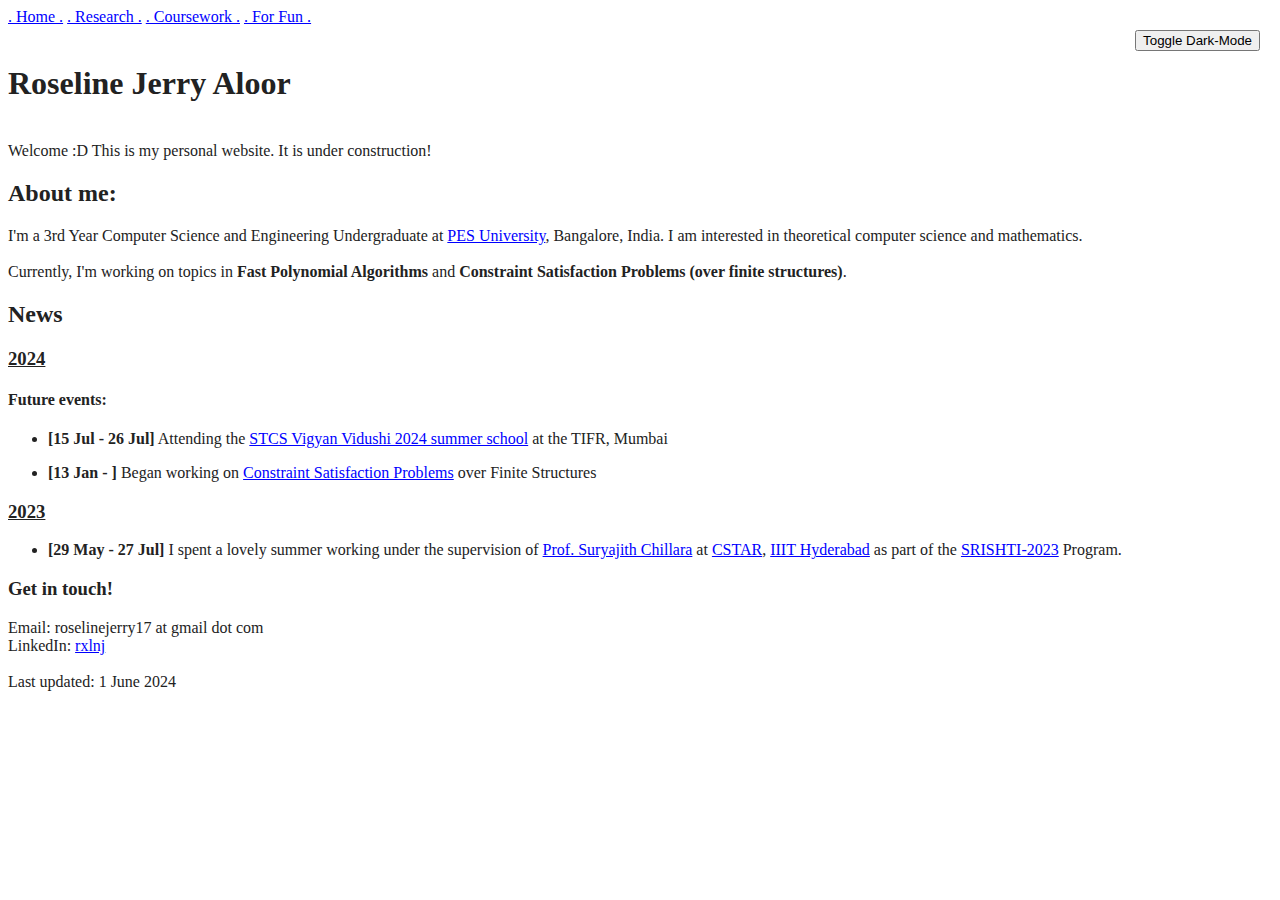
==== index.html @ f42f480f "Update index.html" ====
<!DOCTYPE html>
<html lang="en">
  <head>
    <meta charset="UTF-8">
    <meta name="viewport" content="width=device-width, initial-scale=1.0">
    <meta http-equiv="X-UA-Compatible" content="ie=edge">
    <title>Roseline Jerry Aloor</title>
    <link rel="icon" href="caticon.png" type="image/png" />
    <link rel="stylesheet" href="mystyle.css">
  </head>

  <body>
    <div id="navigation">
        <span class="navigation_items"><a href="index.html" class="nocolor">.  Home  .</a></span>
	      <span class="navigation_items"><a href="research.html" class="nocolor">.  Research  .</a></span>
        <span class="navigation_items"><a href="coursework.html" class="nocolor">.  Coursework  .</a></span>
	      <span class="navigation_items"><a href="fun.html" class="nocolor">.  For Fun  .</a></span>
        <!--<span class="navigation_items"><a href="resume.pdf" class="nocolor">.  Curriculum Vitae  .</a></span>-->
    </div>
    <main>
        <br><h1>Roseline Jerry Aloor</h1>  
    </main>
    <button class="btn-toggle">Toggle Dark-Mode</button>
    <script src="myscript.js"></script>
    <figure>
      <!--<img height="300" id="image" src="" onclick="randImg()" />-->
      <!--<figcaption>Click to get a different one!</figcaption>-->
    </figure>
    
    <div1>
      <br> Welcome :D This is my personal website. It is under construction!
    </div1>
    <div2>
      <h2> About me: </h2>
      I'm a 3rd Year Computer Science and Engineering Undergraduate at <a href = "https://pes.edu/">PES University</a>, Bangalore, India. I am interested in theoretical computer science and mathematics. 
      <br><br> Currently, I'm working on topics in <b>Fast Polynomial Algorithms</b> and <b>Constraint Satisfaction Problems (over finite structures)</b>.
    </div2>

    <div3>
      <h2> News </h2>
 	<h3> <b><u>2024</u></b> </h3>
	<h4>Future events:</h4>
	<ul>
		<li><b>[15 Jul - 26 Jul]</b> Attending the <a href = "https://www.tcs.tifr.res.in/~stcs-vv-24/">STCS Vigyan Vidushi 2024 summer school</a> at the TIFR, Mumbai</li>
	</ul>  
	<ul>
		<li><b>[13 Jan - ]</b> Began working on <a href = "https://en.wikipedia.org/wiki/Constraint_satisfaction_problem">Constraint Satisfaction Problems</a> over Finite Structures</li>
	</ul>
	<h3> <b><u>2023</u></b> </h3>	
	<ul>
		<li><b>[29 May - 27 Jul]</b> I spent a lovely summer working under the supervision of <a href = "https://suryajith.github.io/">Prof. Suryajith Chillara</a> at <a href = "https://cstar.iiit.ac.in/">CSTAR</a>, <a href = "https://www.iiit.ac.in/">IIIT Hyderabad</a> as part of the <a href = "https://ihub-data.ai/archives/events/shristi-23/">SRISHTI-2023</a> Program.</li>
	</ul>
		 
    </div3>


    
    <div4>
      <h3>Get in touch! </h3>
      Email: roselinejerry17 at gmail dot com 
      <br>LinkedIn: <a href = "https://www.linkedin.com/in/rxlnj/">rxlnj</a>
    </div4>
    <br><br> Last updated: 1 June 2024
  </body>
</html>
---- mystyle.css ----
/* mystyle.css */


body {
  --text-color: #222;
  --bkg-color: #fff;
  --link-color: #0000ff; /* Default link color */
  --visited-link-color: #800080; /* Default visited link color */
}
body.dark-theme {
  --text-color: #eee;
  --bkg-color: #121212;
  --link-color: #66c2ff; /* Brighter link color for dark mode */
  --visited-link-color: #b381ff; /* Brighter visited link color for dark mode */
}

@media (prefers-color-scheme: dark) {
  /* defaults to dark theme */
  body {
    --text-color: #eee;
    --bkg-color: #121212;
    --link-color: #66c2ff; /* Brighter link color for dark mode */
    --visited-link-color: #b381ff; /* Brighter visited link color for dark mode */
  }
  body.light-theme {
    --text-color: #222;
    --bkg-color: #fff;
    --link-color: #0000ff; /* Default link color */
    --visited-link-color: #800080; /* Default visited link color */
  }
}

/* * {
  font-family: Arial, Helvetica, sans-serif;
} */

body {
  background: var(--bkg-color);
}

*:not(button){
  color: var(--text-color);
}

a:link {
  color: var(--link-color); /* Set default link color */
}

a:visited {
  color: var(--visited-link-color); /* Set default visited link color */
}







body {
  position: relative;
}

.btn-toggle {
  position: fixed;
  top: 30px;
  right: 20px;
}
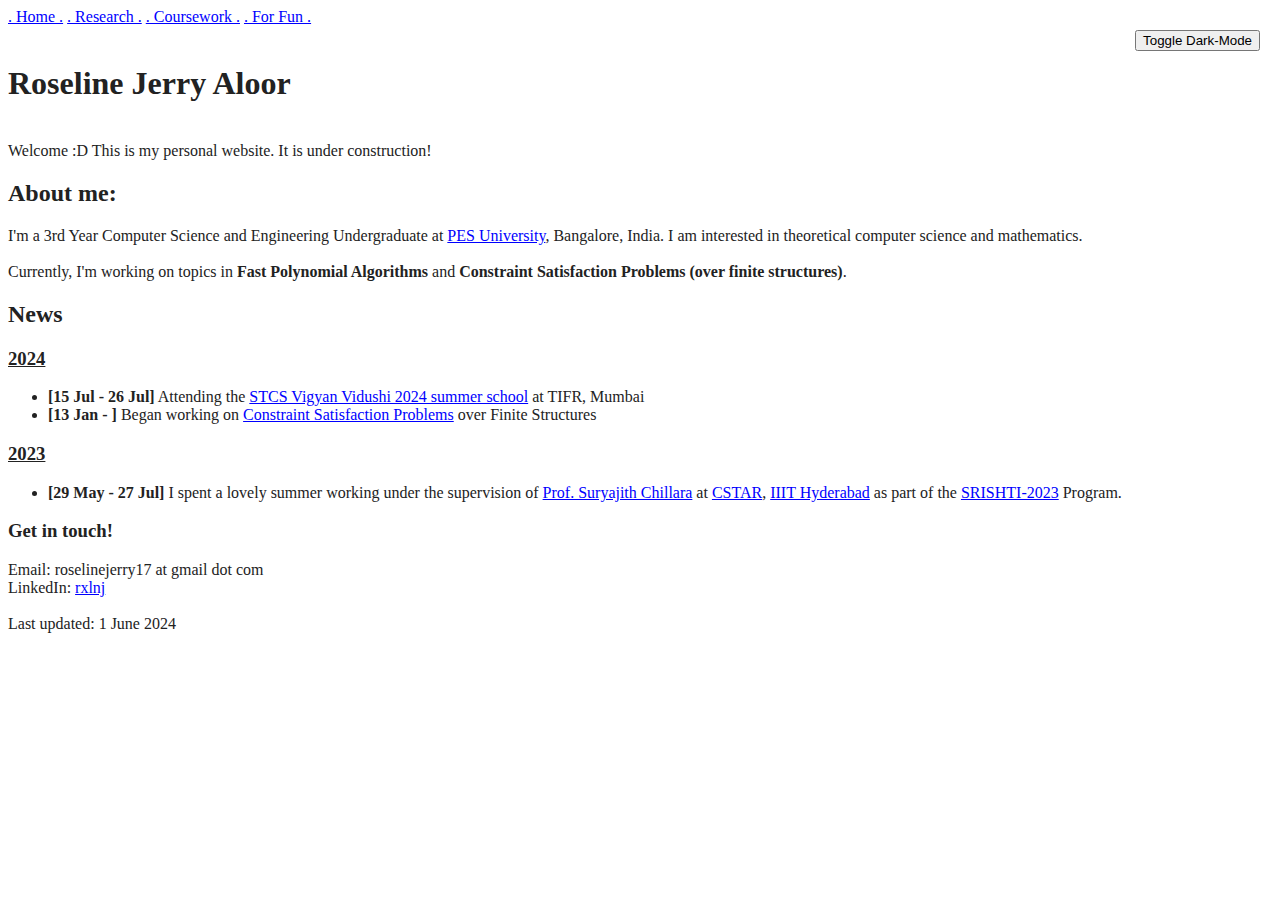
==== commit 0afc05cd: "Update index.html" ====
--- a/index.html
+++ b/index.html
@@ -39,11 +39,8 @@
     <div3>
       <h2> News </h2>
  	<h3> <b><u>2024</u></b> </h3>
-	<h4>Future events:</h4>
 	<ul>
-		<li><b>[15 Jul - 26 Jul]</b> Attending the <a href = "https://www.tcs.tifr.res.in/~stcs-vv-24/">STCS Vigyan Vidushi 2024 summer school</a> at the TIFR, Mumbai</li>
-	</ul>  
-	<ul>
+		<li><b>[15 Jul - 26 Jul]</b> Attending the <a href = "https://www.tcs.tifr.res.in/~stcs-vv-24/">STCS Vigyan Vidushi 2024 summer school</a> at TIFR, Mumbai</li>
 		<li><b>[13 Jan - ]</b> Began working on <a href = "https://en.wikipedia.org/wiki/Constraint_satisfaction_problem">Constraint Satisfaction Problems</a> over Finite Structures</li>
 	</ul>
 	<h3> <b><u>2023</u></b> </h3>	
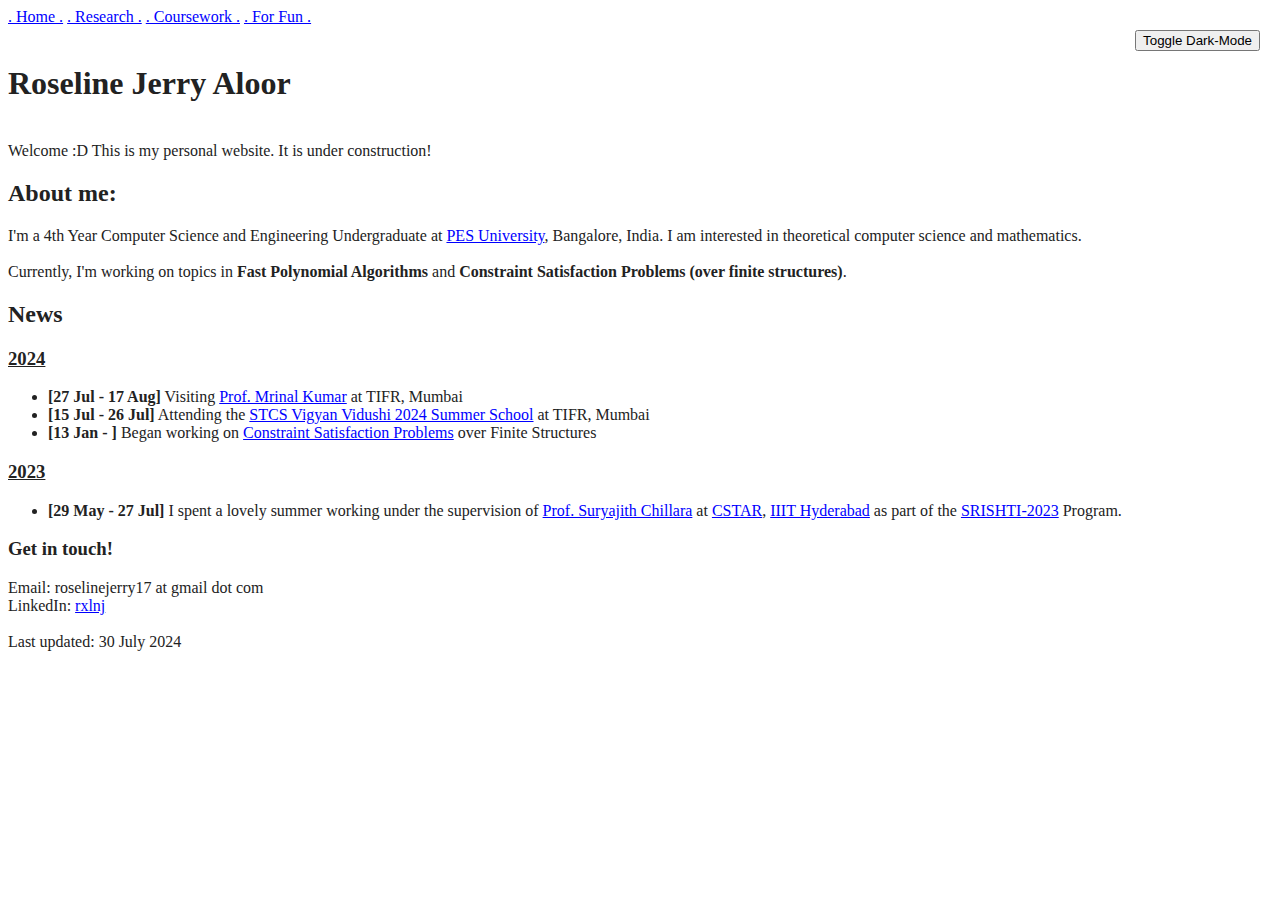
==== commit 69ad3b22: "updates" ====
--- a/index.html
+++ b/index.html
@@ -32,7 +32,7 @@
     </div1>
     <div2>
       <h2> About me: </h2>
-      I'm a 3rd Year Computer Science and Engineering Undergraduate at <a href = "https://pes.edu/">PES University</a>, Bangalore, India. I am interested in theoretical computer science and mathematics. 
+      I'm a 4th Year Computer Science and Engineering Undergraduate at <a href = "https://pes.edu/">PES University</a>, Bangalore, India. I am interested in theoretical computer science and mathematics. 
       <br><br> Currently, I'm working on topics in <b>Fast Polynomial Algorithms</b> and <b>Constraint Satisfaction Problems (over finite structures)</b>.
     </div2>
 
@@ -40,7 +40,8 @@
       <h2> News </h2>
  	<h3> <b><u>2024</u></b> </h3>
 	<ul>
-		<li><b>[15 Jul - 26 Jul]</b> Attending the <a href = "https://www.tcs.tifr.res.in/~stcs-vv-24/">STCS Vigyan Vidushi 2024 summer school</a> at TIFR, Mumbai</li>
+    <li><b>[27 Jul - 17 Aug]</b> Visiting <a href = "https://mrinalkr.bitbucket.io/">Prof. Mrinal Kumar</a> at TIFR, Mumbai</li>
+		<li><b>[15 Jul - 26 Jul]</b> Attending the <a href = "https://www.tcs.tifr.res.in/~stcs-vv-24/">STCS Vigyan Vidushi 2024 Summer School</a> at TIFR, Mumbai</li>
 		<li><b>[13 Jan - ]</b> Began working on <a href = "https://en.wikipedia.org/wiki/Constraint_satisfaction_problem">Constraint Satisfaction Problems</a> over Finite Structures</li>
 	</ul>
 	<h3> <b><u>2023</u></b> </h3>	
@@ -57,7 +58,7 @@
       Email: roselinejerry17 at gmail dot com 
       <br>LinkedIn: <a href = "https://www.linkedin.com/in/rxlnj/">rxlnj</a>
     </div4>
-    <br><br> Last updated: 1 June 2024
+    <br><br> Last updated: 30 July 2024
   </body>
 </html>
 
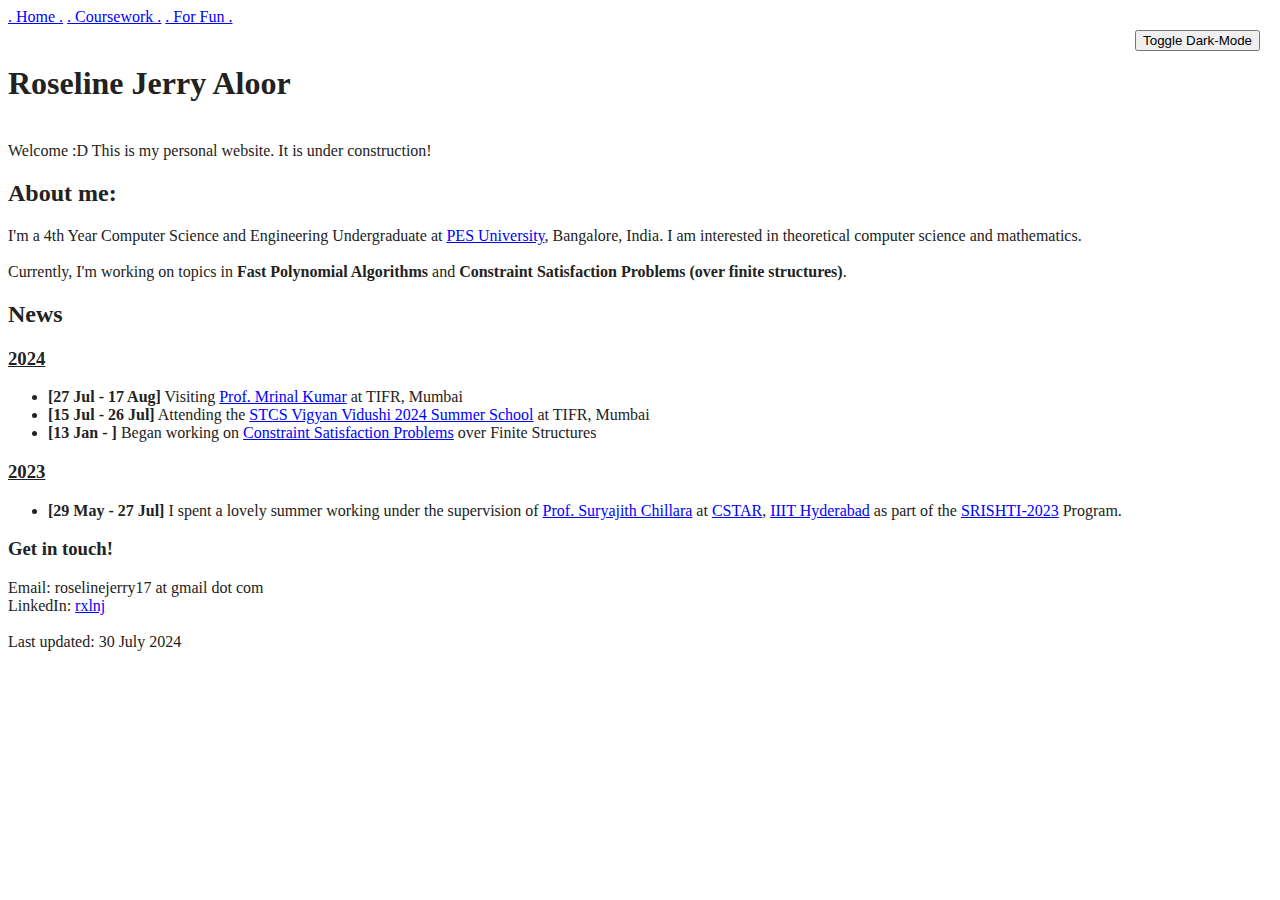
==== commit 401bfb7d: "updates" ====
--- a/index.html
+++ b/index.html
@@ -12,7 +12,7 @@
   <body>
     <div id="navigation">
         <span class="navigation_items"><a href="index.html" class="nocolor">.  Home  .</a></span>
-	      <span class="navigation_items"><a href="research.html" class="nocolor">.  Research  .</a></span>
+	      <!-- <span class="navigation_items"><a href="research.html" class="nocolor">.  Research  .</a></span> -->
         <span class="navigation_items"><a href="coursework.html" class="nocolor">.  Coursework  .</a></span>
 	      <span class="navigation_items"><a href="fun.html" class="nocolor">.  For Fun  .</a></span>
         <!--<span class="navigation_items"><a href="resume.pdf" class="nocolor">.  Curriculum Vitae  .</a></span>-->
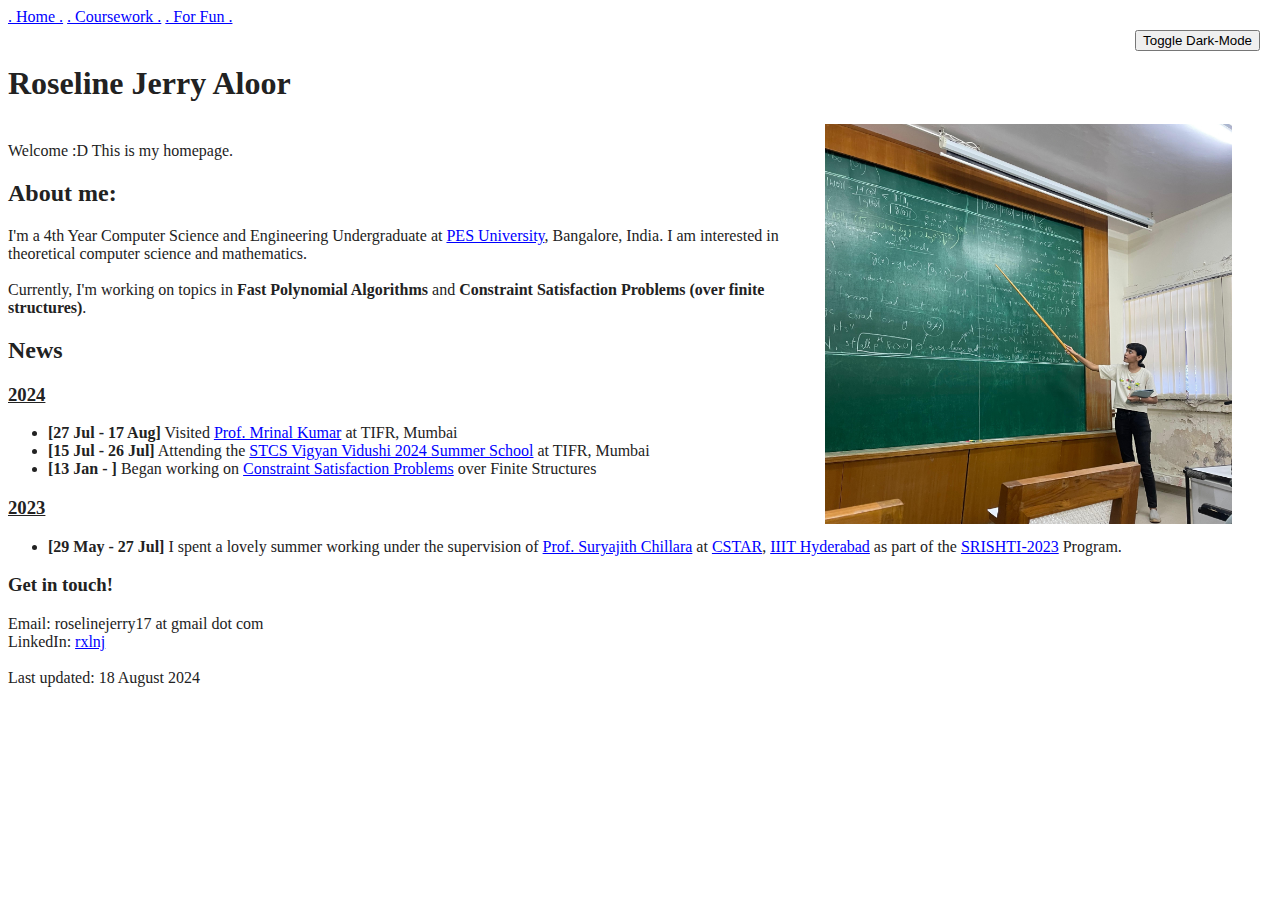
==== commit 4188ead4: "updates" ====
--- a/index.html
+++ b/index.html
@@ -2,6 +2,14 @@
 <html lang="en">
   <head>
     <meta charset="UTF-8">
+    <meta name="keywords" content="Roseline_Aloor, Roseline_Jerry_Aloor, Roseline, Jerry, Aloor, Theoretical_Computer_Science, Algebra, Polynomials, Constraint_Satisfaction_Problem, Algebraic_Algorithms">
+    <meta name="description" content="Personal Homepage for Roseline Jerry Aloor">
+    <meta name="author" content="Roseline Jerry Aloor">
+    <meta http-equiv="refresh" content="30">
+    <link rel="canonical" href="https://rxlnj.github.io/" />
+
+    <meta name="robots" content="index, follow">
+    
     <meta name="viewport" content="width=device-width, initial-scale=1.0">
     <meta http-equiv="X-UA-Compatible" content="ie=edge">
     <title>Roseline Jerry Aloor</title>
@@ -25,10 +33,11 @@
     <figure>
       <!--<img height="300" id="image" src="" onclick="randImg()" />-->
       <!--<figcaption>Click to get a different one!</figcaption>-->
+      <img src="my_presentation_crop.jpeg" height="400" title="TIFR, August 2024" align = "right">
     </figure>
     
     <div1>
-      <br> Welcome :D This is my personal website. It is under construction!
+      <br> Welcome :D This is my homepage. 
     </div1>
     <div2>
       <h2> About me: </h2>
@@ -40,7 +49,7 @@
       <h2> News </h2>
  	<h3> <b><u>2024</u></b> </h3>
 	<ul>
-    <li><b>[27 Jul - 17 Aug]</b> Visiting <a href = "https://mrinalkr.bitbucket.io/">Prof. Mrinal Kumar</a> at TIFR, Mumbai</li>
+    <li><b>[27 Jul - 17 Aug]</b> Visited <a href = "https://mrinalkr.bitbucket.io/">Prof. Mrinal Kumar</a> at TIFR, Mumbai</li>
 		<li><b>[15 Jul - 26 Jul]</b> Attending the <a href = "https://www.tcs.tifr.res.in/~stcs-vv-24/">STCS Vigyan Vidushi 2024 Summer School</a> at TIFR, Mumbai</li>
 		<li><b>[13 Jan - ]</b> Began working on <a href = "https://en.wikipedia.org/wiki/Constraint_satisfaction_problem">Constraint Satisfaction Problems</a> over Finite Structures</li>
 	</ul>
@@ -58,7 +67,7 @@
       Email: roselinejerry17 at gmail dot com 
       <br>LinkedIn: <a href = "https://www.linkedin.com/in/rxlnj/">rxlnj</a>
     </div4>
-    <br><br> Last updated: 30 July 2024
+    <br><br> Last updated: 18 August 2024
   </body>
 </html>
 
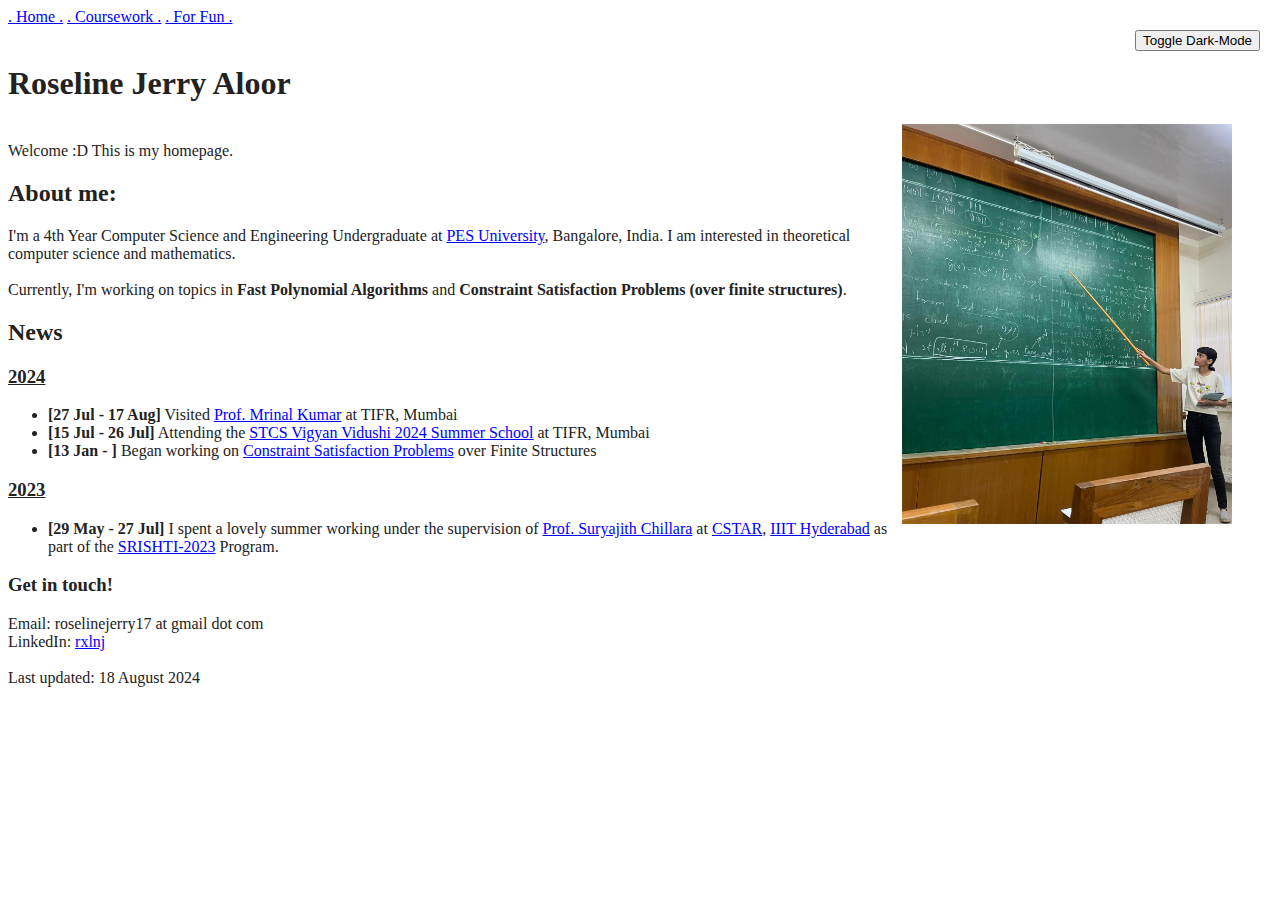
==== commit d5743129: "updates" ====
--- a/index.html
+++ b/index.html
@@ -9,6 +9,8 @@
     <link rel="canonical" href="https://rxlnj.github.io/" />
 
     <meta name="robots" content="index, follow">
+
+    <meta name="google-site-verification" content="k9mXNgqnVFNpc3rOtgleVDpgozLVg7RF00lXuEQv1ms" />
     
     <meta name="viewport" content="width=device-width, initial-scale=1.0">
     <meta http-equiv="X-UA-Compatible" content="ie=edge">
@@ -33,7 +35,7 @@
     <figure>
       <!--<img height="300" id="image" src="" onclick="randImg()" />-->
       <!--<figcaption>Click to get a different one!</figcaption>-->
-      <img src="my_presentation_crop.jpeg" height="400" title="TIFR, August 2024" align = "right">
+      <img src="my_presentationcrop.jpg" height="400" title="TIFR, August 2024" align = "right">
     </figure>
     
     <div1>
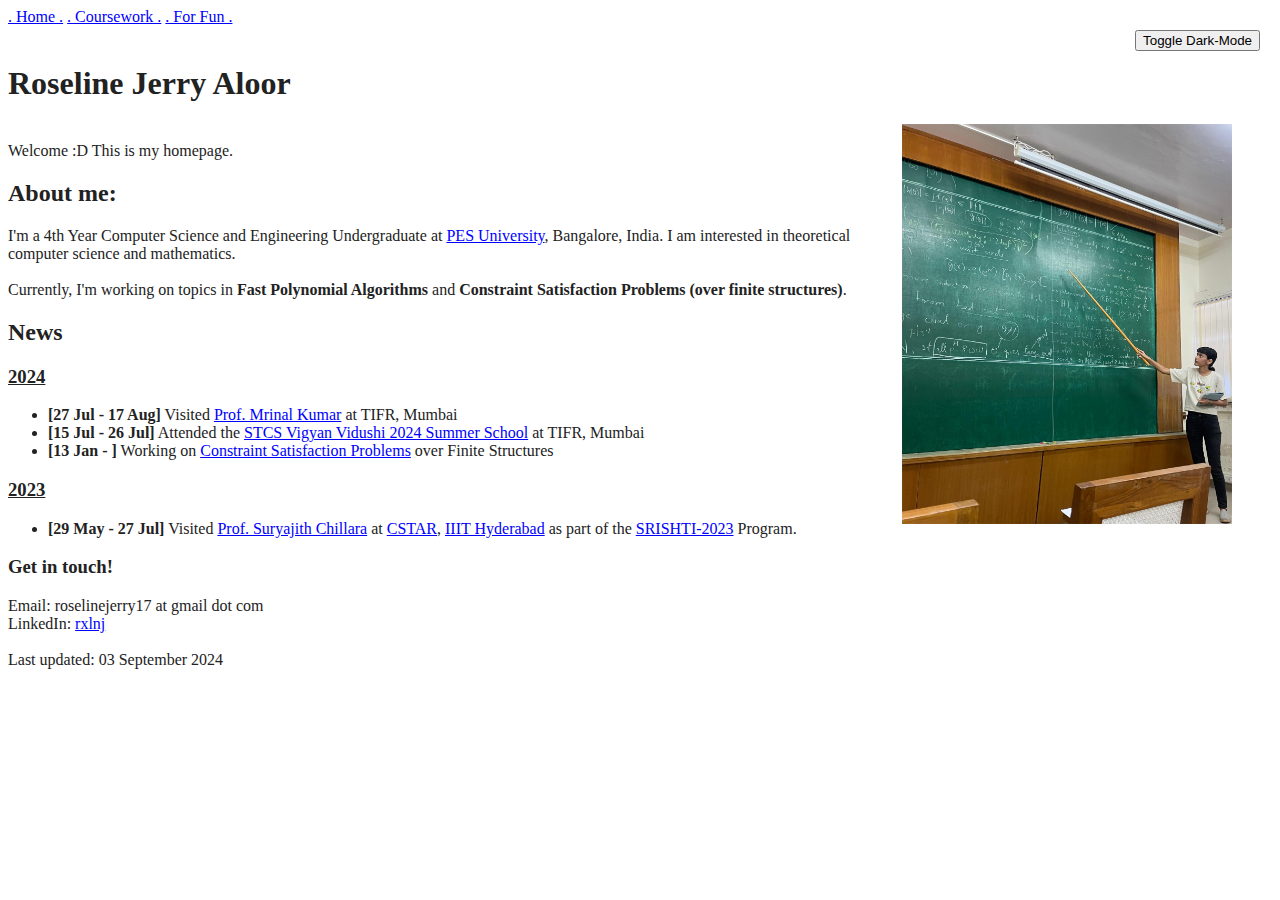
==== commit c79cad60: "updated formatting" ====
--- a/index.html
+++ b/index.html
@@ -5,7 +5,6 @@
     <meta name="keywords" content="Roseline_Aloor, Roseline_Jerry_Aloor, Roseline, Jerry, Aloor, Theoretical_Computer_Science, Algebra, Polynomials, Constraint_Satisfaction_Problem, Algebraic_Algorithms">
     <meta name="description" content="Personal Homepage for Roseline Jerry Aloor">
     <meta name="author" content="Roseline Jerry Aloor">
-    <meta http-equiv="refresh" content="30">
     <link rel="canonical" href="https://rxlnj.github.io/" />
 
     <meta name="robots" content="index, follow">
@@ -24,6 +23,7 @@
         <span class="navigation_items"><a href="index.html" class="nocolor">.  Home  .</a></span>
 	      <!-- <span class="navigation_items"><a href="research.html" class="nocolor">.  Research  .</a></span> -->
         <span class="navigation_items"><a href="coursework.html" class="nocolor">.  Coursework  .</a></span>
+        <!-- <span class="navigation_items"><a href="notes.html" class="nocolor">.  Notes  .</a></span> -->
 	      <span class="navigation_items"><a href="fun.html" class="nocolor">.  For Fun  .</a></span>
         <!--<span class="navigation_items"><a href="resume.pdf" class="nocolor">.  Curriculum Vitae  .</a></span>-->
     </div>
@@ -52,12 +52,12 @@
  	<h3> <b><u>2024</u></b> </h3>
 	<ul>
     <li><b>[27 Jul - 17 Aug]</b> Visited <a href = "https://mrinalkr.bitbucket.io/">Prof. Mrinal Kumar</a> at TIFR, Mumbai</li>
-		<li><b>[15 Jul - 26 Jul]</b> Attending the <a href = "https://www.tcs.tifr.res.in/~stcs-vv-24/">STCS Vigyan Vidushi 2024 Summer School</a> at TIFR, Mumbai</li>
-		<li><b>[13 Jan - ]</b> Began working on <a href = "https://en.wikipedia.org/wiki/Constraint_satisfaction_problem">Constraint Satisfaction Problems</a> over Finite Structures</li>
+		<li><b>[15 Jul - 26 Jul]</b> Attended the <a href = "https://www.tcs.tifr.res.in/~stcs-vv-24/">STCS Vigyan Vidushi 2024 Summer School</a> at TIFR, Mumbai</li>
+		<li><b>[13 Jan - ]</b> Working on <a href = "https://en.wikipedia.org/wiki/Constraint_satisfaction_problem">Constraint Satisfaction Problems</a> over Finite Structures</li>
 	</ul>
 	<h3> <b><u>2023</u></b> </h3>	
 	<ul>
-		<li><b>[29 May - 27 Jul]</b> I spent a lovely summer working under the supervision of <a href = "https://suryajith.github.io/">Prof. Suryajith Chillara</a> at <a href = "https://cstar.iiit.ac.in/">CSTAR</a>, <a href = "https://www.iiit.ac.in/">IIIT Hyderabad</a> as part of the <a href = "https://ihub-data.ai/archives/events/shristi-23/">SRISHTI-2023</a> Program.</li>
+		<li><b>[29 May - 27 Jul]</b> Visited <a href = "https://suryajith.github.io/">Prof. Suryajith Chillara</a> at <a href = "https://cstar.iiit.ac.in/">CSTAR</a>, <a href = "https://www.iiit.ac.in/">IIIT Hyderabad</a> as part of the <a href = "https://ihub-data.ai/archives/events/shristi-23/">SRISHTI-2023</a> Program.</li>
 	</ul>
 		 
     </div3>
@@ -69,7 +69,7 @@
       Email: roselinejerry17 at gmail dot com 
       <br>LinkedIn: <a href = "https://www.linkedin.com/in/rxlnj/">rxlnj</a>
     </div4>
-    <br><br> Last updated: 18 August 2024
+    <br><br> Last updated: 03 September 2024
   </body>
 </html>
 
